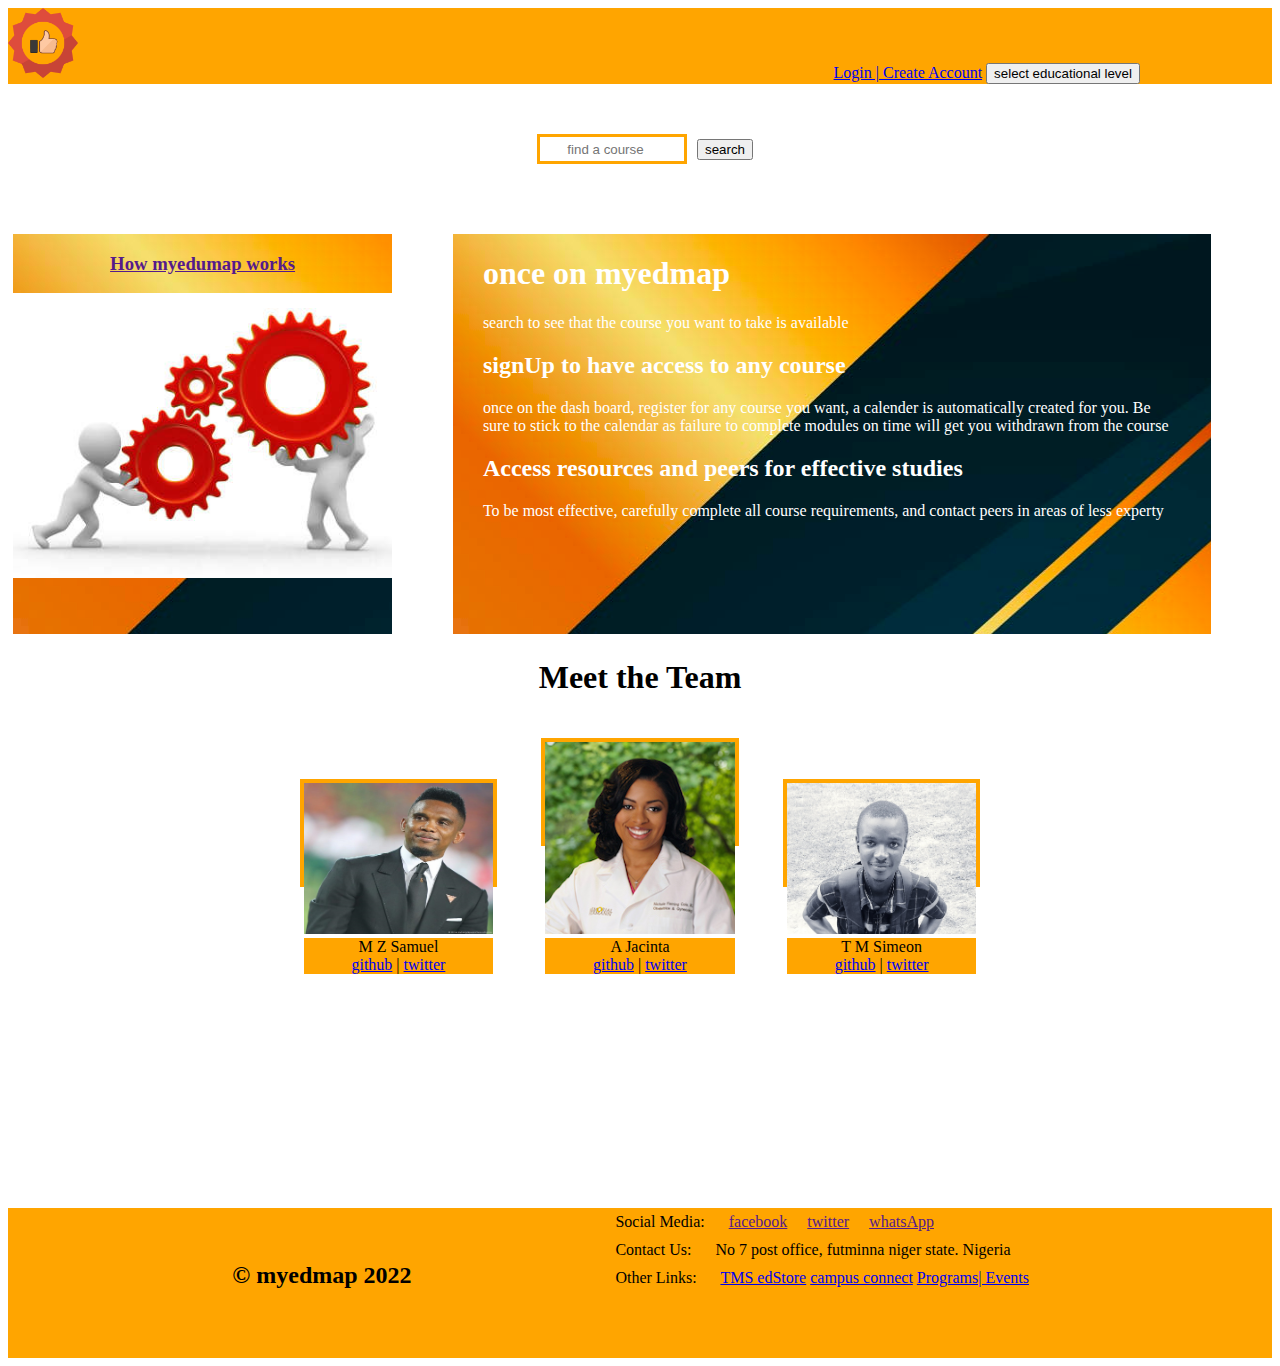
==== templates/index.html @ fd9ff29c "updaet" ====
<!DOCTYPE html>
<html>
<head>
	<meta charset="utf-8">
	<title>myEdumap</title>
	<link rel="stylesheet" type="text/css" href="../static/css/style.css">
	<link rel="stylesheet" type="text/css" href="../static/css/index.css">
	<link rel="icon" type="icon" href="../static/images/icon.png">
</head>
<body >
	<div class="header">
		<div class="space">
			<img src="../static/images/icon.png" width="70">
		</div>
		<div class="aside">
			<!-- <a id="link" href="">home </a> -->
			<span><a href="login.html">Login | </a><a href="createAccount.html"> Create Account</a></span>
			<div class="dropdown">
				<button>select educational level</button>
				<div class="dropdown-content">
					<a href="">Secondary School</a>
					<br>
					<a href="">Higher Institution</a>
				</div>
			</div>
		</div>
	</div>
<div >
	<div class="courseSelectDiv">
		<input type="search" name="courseSearch" id="courseSelect" placeholder="find a course"><button>search</button>
		<!-- <select id="courseSelect">
			<option>select a course</option>
			<option>introduction to flask</option>
			<option>c programming</option>
			<option>cyber security</option>
			<option>microSoft Excel</option>
		</select> -->
	</div>
	<div class="grid-container">
		<div class="headlines" style="background-image: url('../background.png');" >
			<h3><a href="">How myedumap works</a></h3>
			<img src="../static/images/how it works.png" width="100%">
			<!-- <h3><a href="">Effective study approaches</a></h3> -->
			<!-- <h3><a href="">setting a study room</a></h3> -->

		</div>
		<div class="details" style="background-image: url('../background.png');" >
			<h1>once on myedmap</h1>
			<p>search to see that the course you want to take is available</p>
			<h2>signUp to have access to any course</h2>
			<p>once on the dash board, register for any course you want, a calender is automatically created for you. Be sure to stick to the calendar as failure to complete modules on time will get you withdrawn from the course</p>
			<h2>Access resources and peers for effective studies</h2>
			<p>To be most effective, carefully complete all course requirements, and contact peers in areas of less experty</p>			
		</div>
	</div>
</div>
<div id="aboutteam">
	<h1>Meet the Team</h1>
	<div class="team">
		<img src="../static/images/samuel.jpg" width="100%">
		<div class="basedesign">M Z Samuel<br><a href="#">github</a>&nbsp;|&nbsp;<a href="#">twitter</a></div>
	</div>
	<div class="team">
		<img src="../static/images/jacinta.jpg" width="100%">
		<div class="basedesign">A Jacinta<br><a href="#">github</a>&nbsp;|&nbsp;<a href="#">twitter</a></div>
	</div>
	<div class="team">
		<img src="../static/images/simeon.jpg" width="100%" height="">
		<div class="basedesign">T M Simeon<br><a href="#">github</a>&nbsp;|&nbsp;<a href="#">twitter</a></div>
	</div>
</div>
	<div class="footer">
		<div style="width: 45%; display: inline-block;">
			<h2>&copy myedmap 2022</h2>
		</div>
		<div style="width: 50%; display: inline-block;">
		<div class="footersection">
			<span>Social Media: &emsp;</span>
			<a href="">facebook</a>&emsp;
			<a href="">twitter</a>&emsp;
			<a href="">whatsApp</a>

		</div>
		<div class="footersection">
			<span>Contact Us: &emsp;</span>
			No 7 post office, futminna niger state. Nigeria
		</div>
		<div class="footersection">
			<span>Other Links: &emsp;</span>
			<a href="#">TMS edStore</a>
			<a href="#">campus connect</a>
			<a href="#">Programs| Events</a></h4>
		</div>
		</div>
	</div>
	<script type="text/javascript" src="../static/js/script.js"></script>
</body>
</html>
---- static/css/style.css ----
input{
	/*background: gray;*/
	margin: 10px;
}
body{
	min-height: 150vh;
	display: flex;
	flex-direction: column;
	background-position: center;
	background-repeat: no-repeat;
	background-size: cover;

}
.space{
	display: inline-block;
	width: 65%;
}
.aside{
	display: inline-block;
}
.header{
	background: orange;
}
.dropdown{
	display: inline-block;
	position: relative;
}
.dropdown-content{
	display: none;
	position: absolute;
	width: 100%;
	overflow: auto;
	/*box-shadow: 0px 8px 16px 0px rgba(0,0,0,0.2);*/
}
.dropdown:hover .dropdown-content{
	display: block;
}
.courseSelectDiv{
	/*background: green;*/
	min-height: 150px;
	text-align: center;
}
#courseSelect{
	margin-top: 50px;
	height: 30px;
	width: 150px;
	border: 3px solid orange;
	text-align: center;
}
.footersection{
	text-align: left;
	/*margin-left: 40%;*/
	padding: 5px;
}
.footer{
	background: orange;
	width: 100%;
	min-height: 150px;
	margin-top: auto;
	text-align: center;
}
---- static/css/index.css ----
.headlines{
	display: inline-block;
	width: 30%;
	/*border: 1px solid green;*/
	height: 400px;
	overflow-y: hidden;
	float: left;
	text-align: left;
	margin-left: 5px;
	text-align: center;
	vertical-align: middle;
	/*overflow-y: scroll;*/
}
.headlines:hover {
	/*overflow-y: scroll;*/
}
.details{
	display: inline-block;
	width: 60%;
	background-image: url('../../background.png');
	/*style="background-image: url('../background.png'); */
	color: white;
	overflow-y: hidden;
	height: 400px;
	text-align: left;
	/*background: orange;*/

}
.details *{
	margin-left: 30px;
	margin-right: 40px;
}

h1.headlines{
	margin-left: 5px;
}
.grid-container{
	text-align: center;
}
#aboutteam{
	text-align: center;
	margin-bottom: 40px;

}
.team{
	height: 100px;
	width: 15%;
	display: inline-block;
	border: 4px solid orange;
	margin: 20px;
}
.basedesign{
	/*height: 30px;*/
	background: orange;
}
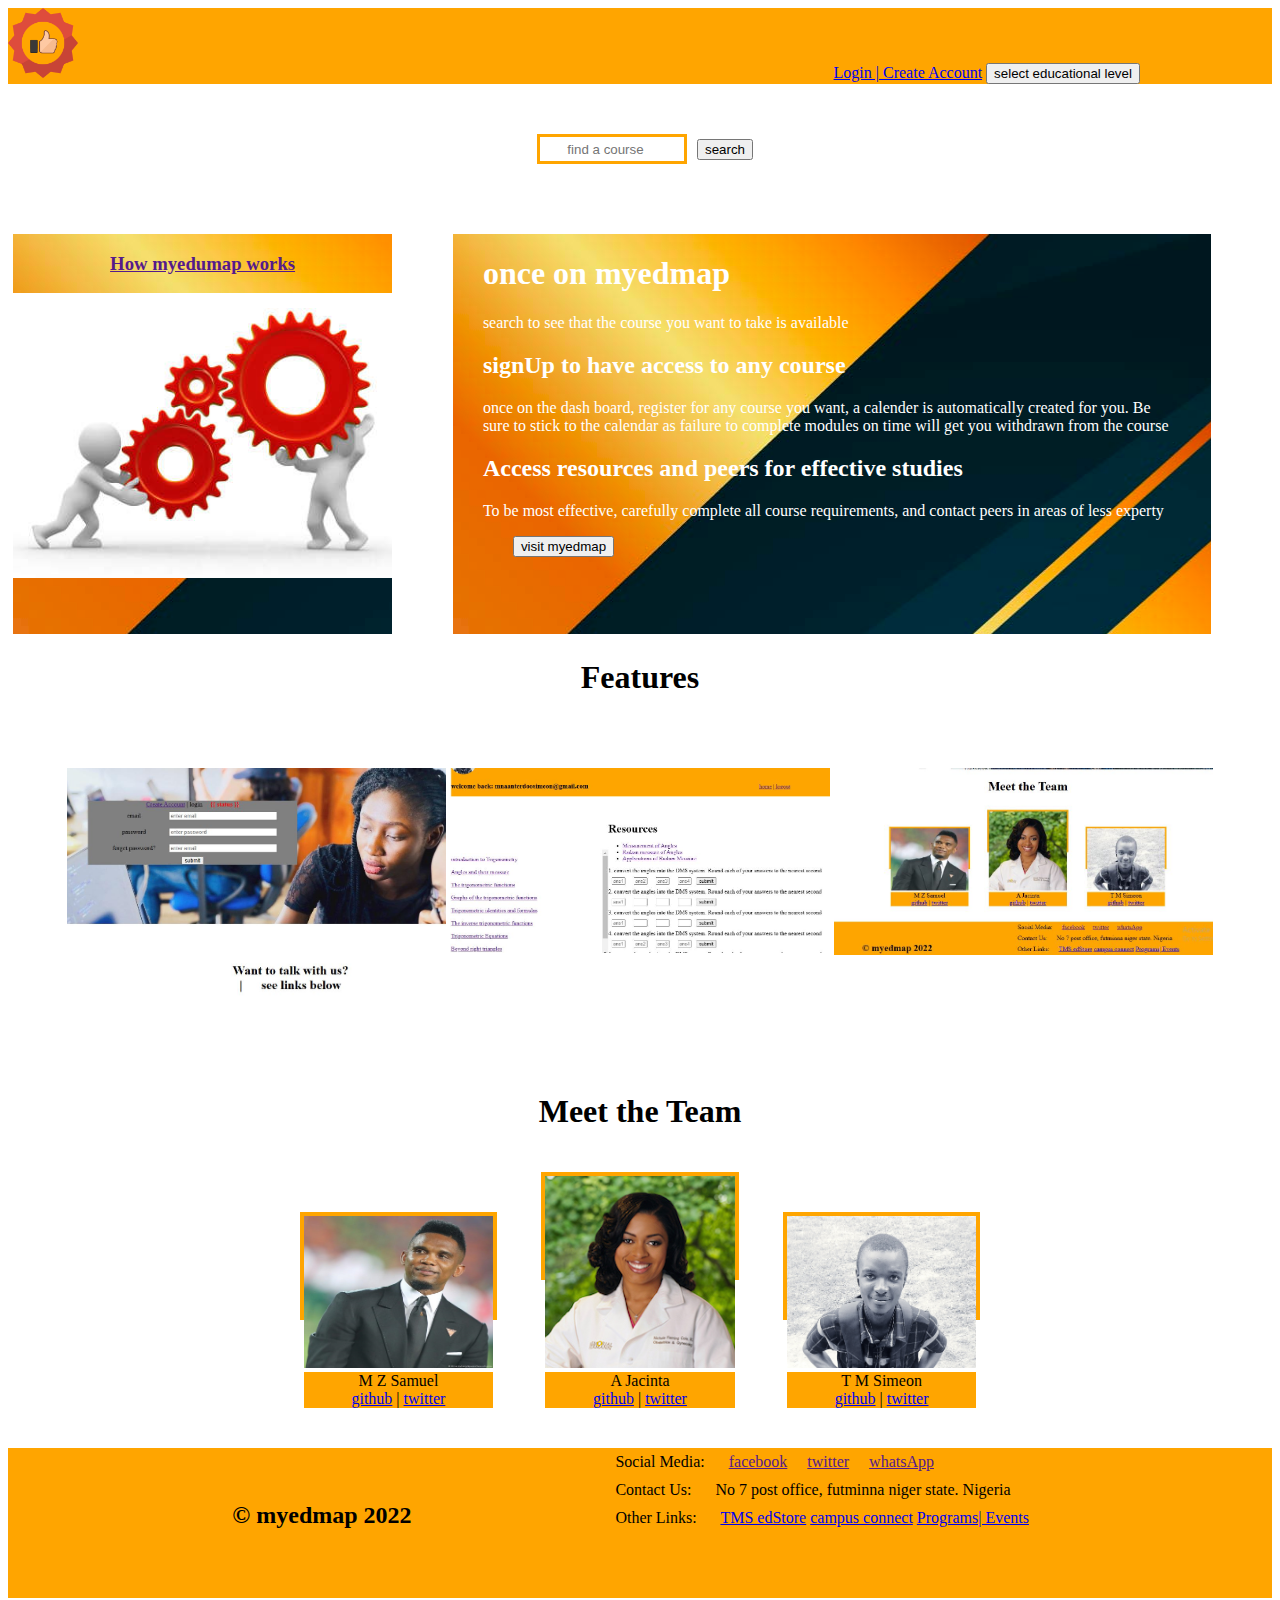
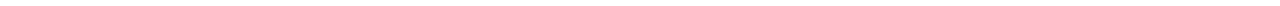
==== commit 8e3cfd53: "update features" ====
--- a/templates/index.html
+++ b/templates/index.html
@@ -44,13 +44,29 @@
 			<!-- <h3><a href="">setting a study room</a></h3> -->
 
 		</div>
-		<div class="details" style="background-image: url('../background.png');" >
+		<div class="details" >
 			<h1>once on myedmap</h1>
 			<p>search to see that the course you want to take is available</p>
 			<h2>signUp to have access to any course</h2>
 			<p>once on the dash board, register for any course you want, a calender is automatically created for you. Be sure to stick to the calendar as failure to complete modules on time will get you withdrawn from the course</p>
 			<h2>Access resources and peers for effective studies</h2>
-			<p>To be most effective, carefully complete all course requirements, and contact peers in areas of less experty</p>			
+			<p>To be most effective, carefully complete all course requirements, and contact peers in areas of less experty</p>
+			<a href=""><button>visit myedmap</button></a>
+		</div>
+	</div>
+	<div id="feature">
+		<h1>Features</h1>
+		<div class="circle1">
+			<img src="../static/images/login.png">
+			
+		</div>
+		<div class="circle2">
+			<img src="../static/images/dashboard.png">
+			
+		</div>
+		<div class="circle3">
+			<img src="../static/images/team.png">
+			
 		</div>
 	</div>
 </div>
--- a/static/css/index.css
+++ b/static/css/index.css
@@ -53,3 +53,55 @@
 	/*height: 30px;*/
 	background: orange;
 }
+.circle1{
+	width: 30%;
+	/*border: 2px solid green;*/
+	display: inline-block;
+	/*border-radius: 50%;*/
+	min-height: 300px;
+	/*align-self: center;*/
+	margin-top: 50px;
+	/*float: left;*/
+	/*background: url('../images/login.png');*/
+}
+
+.circle2{
+	width: 30%;
+	/*border: 2px solid green;*/
+	display: inline-block;
+	/*border-radius: 50%;*/
+	min-height: 300px;
+	/*align-self: center;*/
+	margin-top: 50px;
+	/*float: left;*/
+	/*background: url('../images/dashboard.png');*/
+}
+.circle3{
+	width: 30%;
+	/*border: 2px solid green;*/
+	display: inline-block;
+	/*border-radius: 50%;*/
+	min-height: 300px;
+	/*align-self: center;*/
+	margin-top: 50px;
+	/*float: left;*/
+	/*background: url('../images/team.png');*/
+}
+#feature{
+	text-align: center;
+}
+.circle1 img{
+	width: 100%;
+	height: 100%;
+	float: left;
+}
+.circle2 img{
+	width: 100%;
+	height: 100%;
+	float: left;
+}
+.circle3 img{
+	width: 100%;
+	height: 100%;
+	float: left;
+}
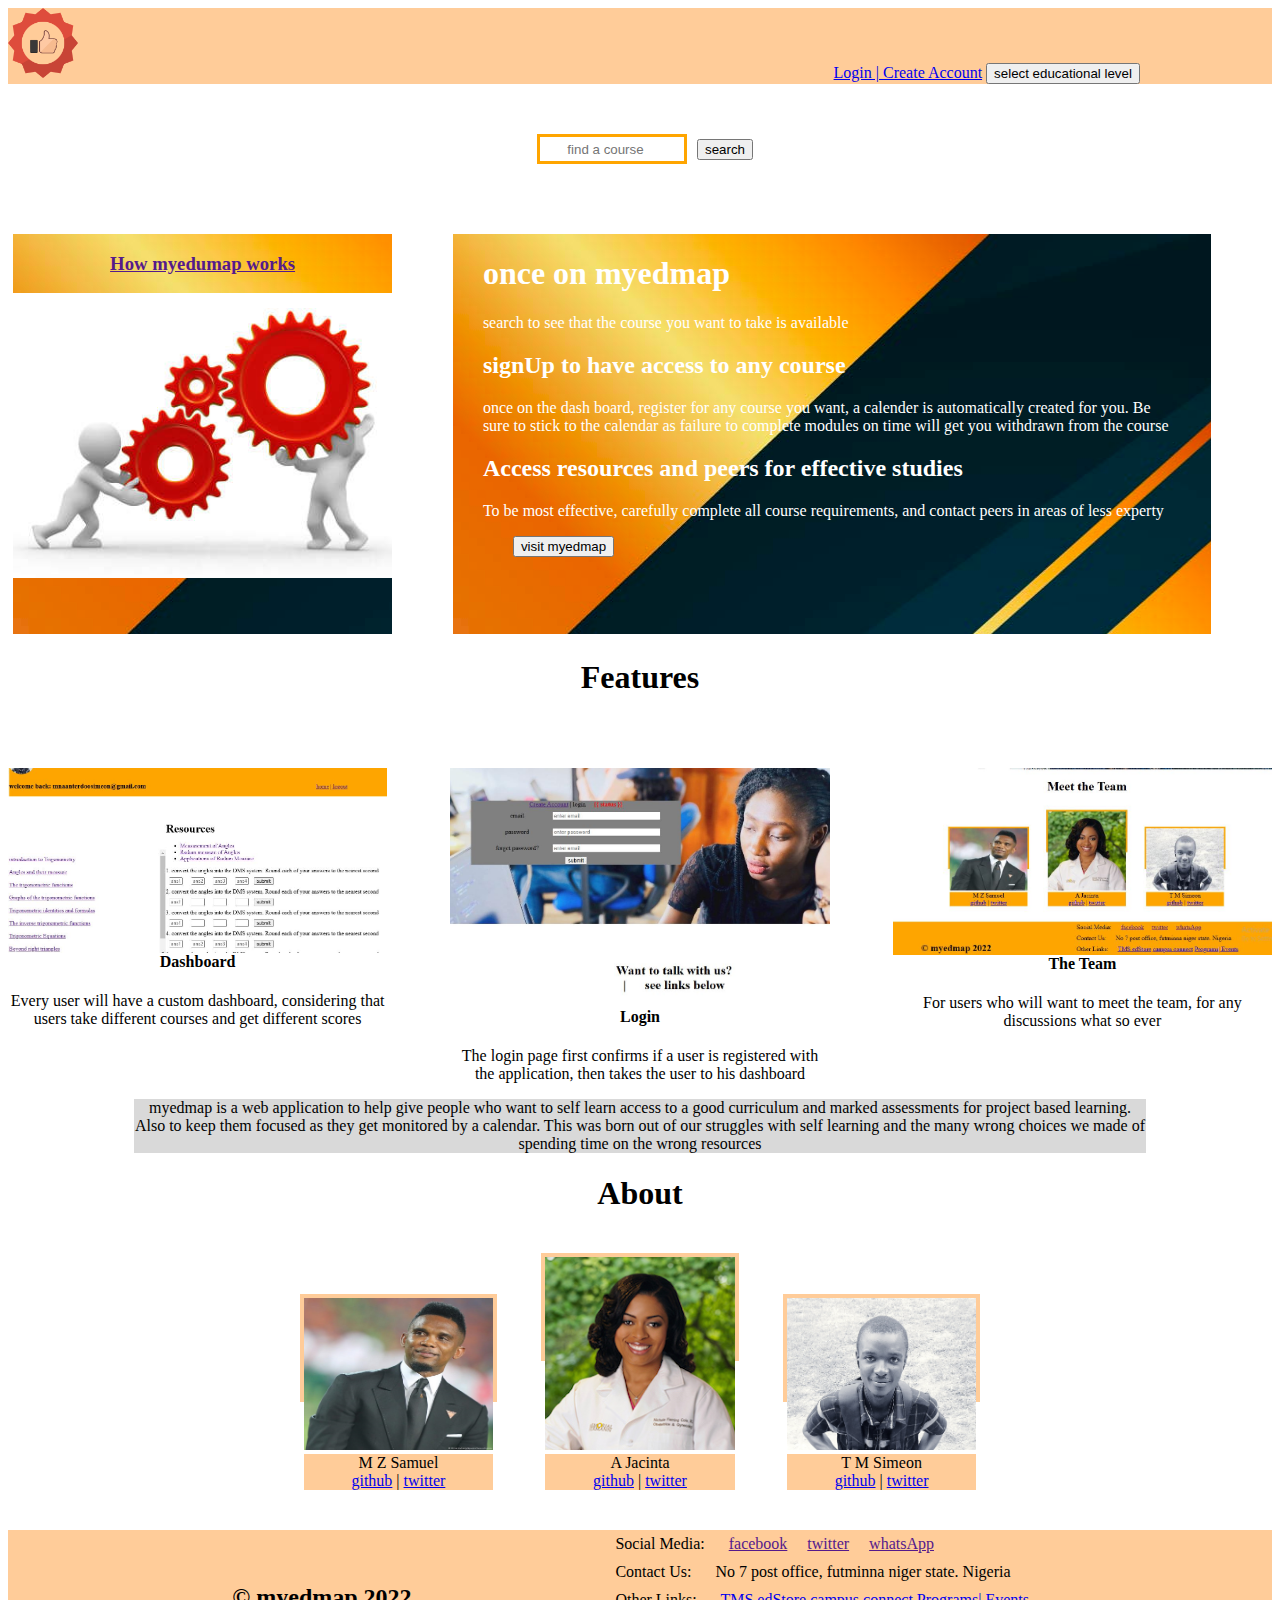
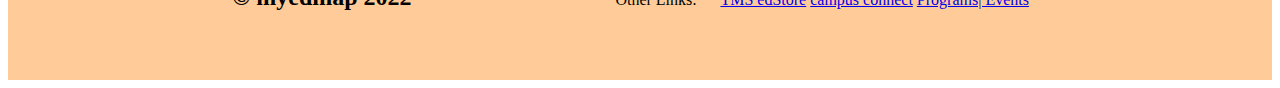
==== commit 33df928e: "update" ====
--- a/templates/index.html
+++ b/templates/index.html
@@ -58,20 +58,27 @@
 		<h1>Features</h1>
 		<div class="circle1">
 			<img src="../static/images/login.png">
+			<h4>Login</h4>
+			<p>The login page first confirms if a user is registered with the application, then takes the user to his dashboard</p>
 			
 		</div>
 		<div class="circle2">
 			<img src="../static/images/dashboard.png">
+			<h4>Dashboard</h4>
+			<p>Every user will have a custom dashboard, considering that users take different courses and get different scores</p>
 			
 		</div>
 		<div class="circle3">
 			<img src="../static/images/team.png">
+			<h4>The Team</h4>
+			<p>For users who will want to meet the team, for any discussions what so ever</p>
 			
 		</div>
 	</div>
 </div>
 <div id="aboutteam">
-	<h1>Meet the Team</h1>
+	<p>myedmap is a web application to help give people who want to self learn access to a good curriculum and marked assessments for project based learning. Also to keep them focused as they get monitored by a calendar. This was born out of our struggles with self learning and the many wrong choices we made of spending time on the wrong resources</p>
+	<h1>About</h1>
 	<div class="team">
 		<img src="../static/images/samuel.jpg" width="100%">
 		<div class="basedesign">M Z Samuel<br><a href="#">github</a>&nbsp;|&nbsp;<a href="#">twitter</a></div>
--- a/static/css/style.css
+++ b/static/css/style.css
@@ -19,7 +19,7 @@
 	display: inline-block;
 }
 .header{
-	background: orange;
+	background:  #ffcc99;
 }
 .dropdown{
 	display: inline-block;
@@ -53,7 +53,7 @@
 	padding: 5px;
 }
 .footer{
-	background: orange;
+	background:  #ffcc99;
 	width: 100%;
 	min-height: 150px;
 	margin-top: auto;
--- a/static/css/index.css
+++ b/static/css/index.css
@@ -42,16 +42,21 @@
 	margin-bottom: 40px;
 
 }
+#aboutteam p{
+	width: 80%;
+	margin: auto;
+	background: #d9d9d9;
+}
 .team{
 	height: 100px;
 	width: 15%;
 	display: inline-block;
-	border: 4px solid orange;
+	border: 4px solid #ffcc99;
 	margin: 20px;
 }
 .basedesign{
 	/*height: 30px;*/
-	background: orange;
+	background:  #ffcc99;
 }
 .circle1{
 	width: 30%;
@@ -63,6 +68,8 @@
 	margin-top: 50px;
 	/*float: left;*/
 	/*background: url('../images/login.png');*/
+	/*background: orange;*/
+
 }
 
 .circle2{
@@ -73,8 +80,10 @@
 	min-height: 300px;
 	/*align-self: center;*/
 	margin-top: 50px;
-	/*float: left;*/
+	float: left;
 	/*background: url('../images/dashboard.png');*/
+	/*background: orange;*/
+
 }
 .circle3{
 	width: 30%;
@@ -84,8 +93,9 @@
 	min-height: 300px;
 	/*align-self: center;*/
 	margin-top: 50px;
-	/*float: left;*/
+	float: right;
 	/*background: url('../images/team.png');*/
+	/*background: orange;*/
 }
 #feature{
 	text-align: center;
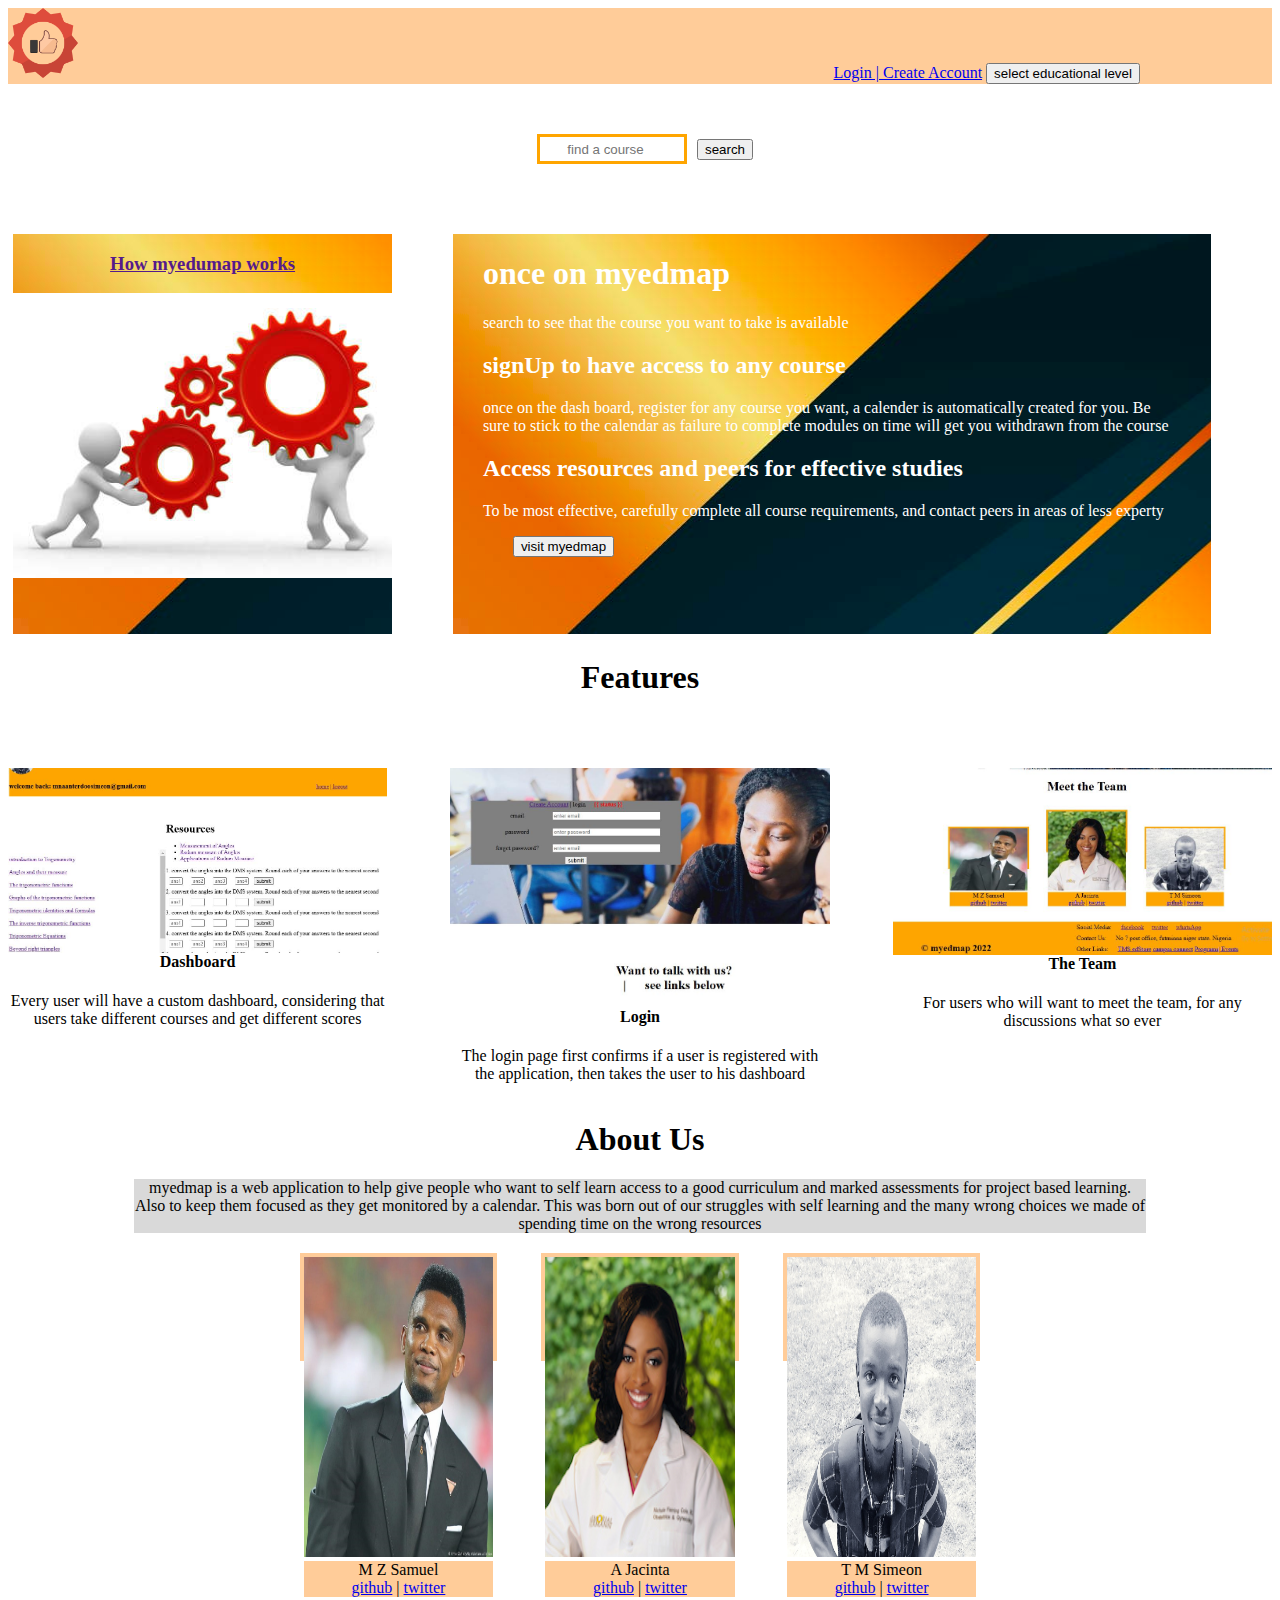
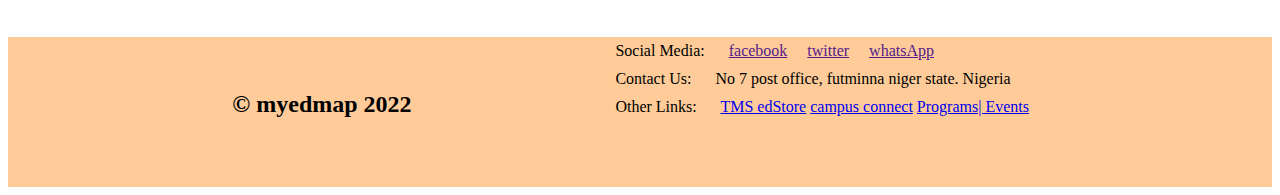
==== commit eb83c640: "mm" ====
--- a/templates/index.html
+++ b/templates/index.html
@@ -77,18 +77,19 @@
 	</div>
 </div>
 <div id="aboutteam">
+	<h1>About Us</h1>
 	<p>myedmap is a web application to help give people who want to self learn access to a good curriculum and marked assessments for project based learning. Also to keep them focused as they get monitored by a calendar. This was born out of our struggles with self learning and the many wrong choices we made of spending time on the wrong resources</p>
-	<h1>About</h1>
+	
 	<div class="team">
-		<img src="../static/images/samuel.jpg" width="100%">
+		<img src="../static/images/samuel.jpg" width="100%" height="300%">
 		<div class="basedesign">M Z Samuel<br><a href="#">github</a>&nbsp;|&nbsp;<a href="#">twitter</a></div>
 	</div>
 	<div class="team">
-		<img src="../static/images/jacinta.jpg" width="100%">
+		<img src="../static/images/jacinta.jpg" width="100%" height="300">
 		<div class="basedesign">A Jacinta<br><a href="#">github</a>&nbsp;|&nbsp;<a href="#">twitter</a></div>
 	</div>
 	<div class="team">
-		<img src="../static/images/simeon.jpg" width="100%" height="">
+		<img src="../static/images/simeon.jpg" width="100% " height="300">
 		<div class="basedesign">T M Simeon<br><a href="#">github</a>&nbsp;|&nbsp;<a href="#">twitter</a></div>
 	</div>
 </div>
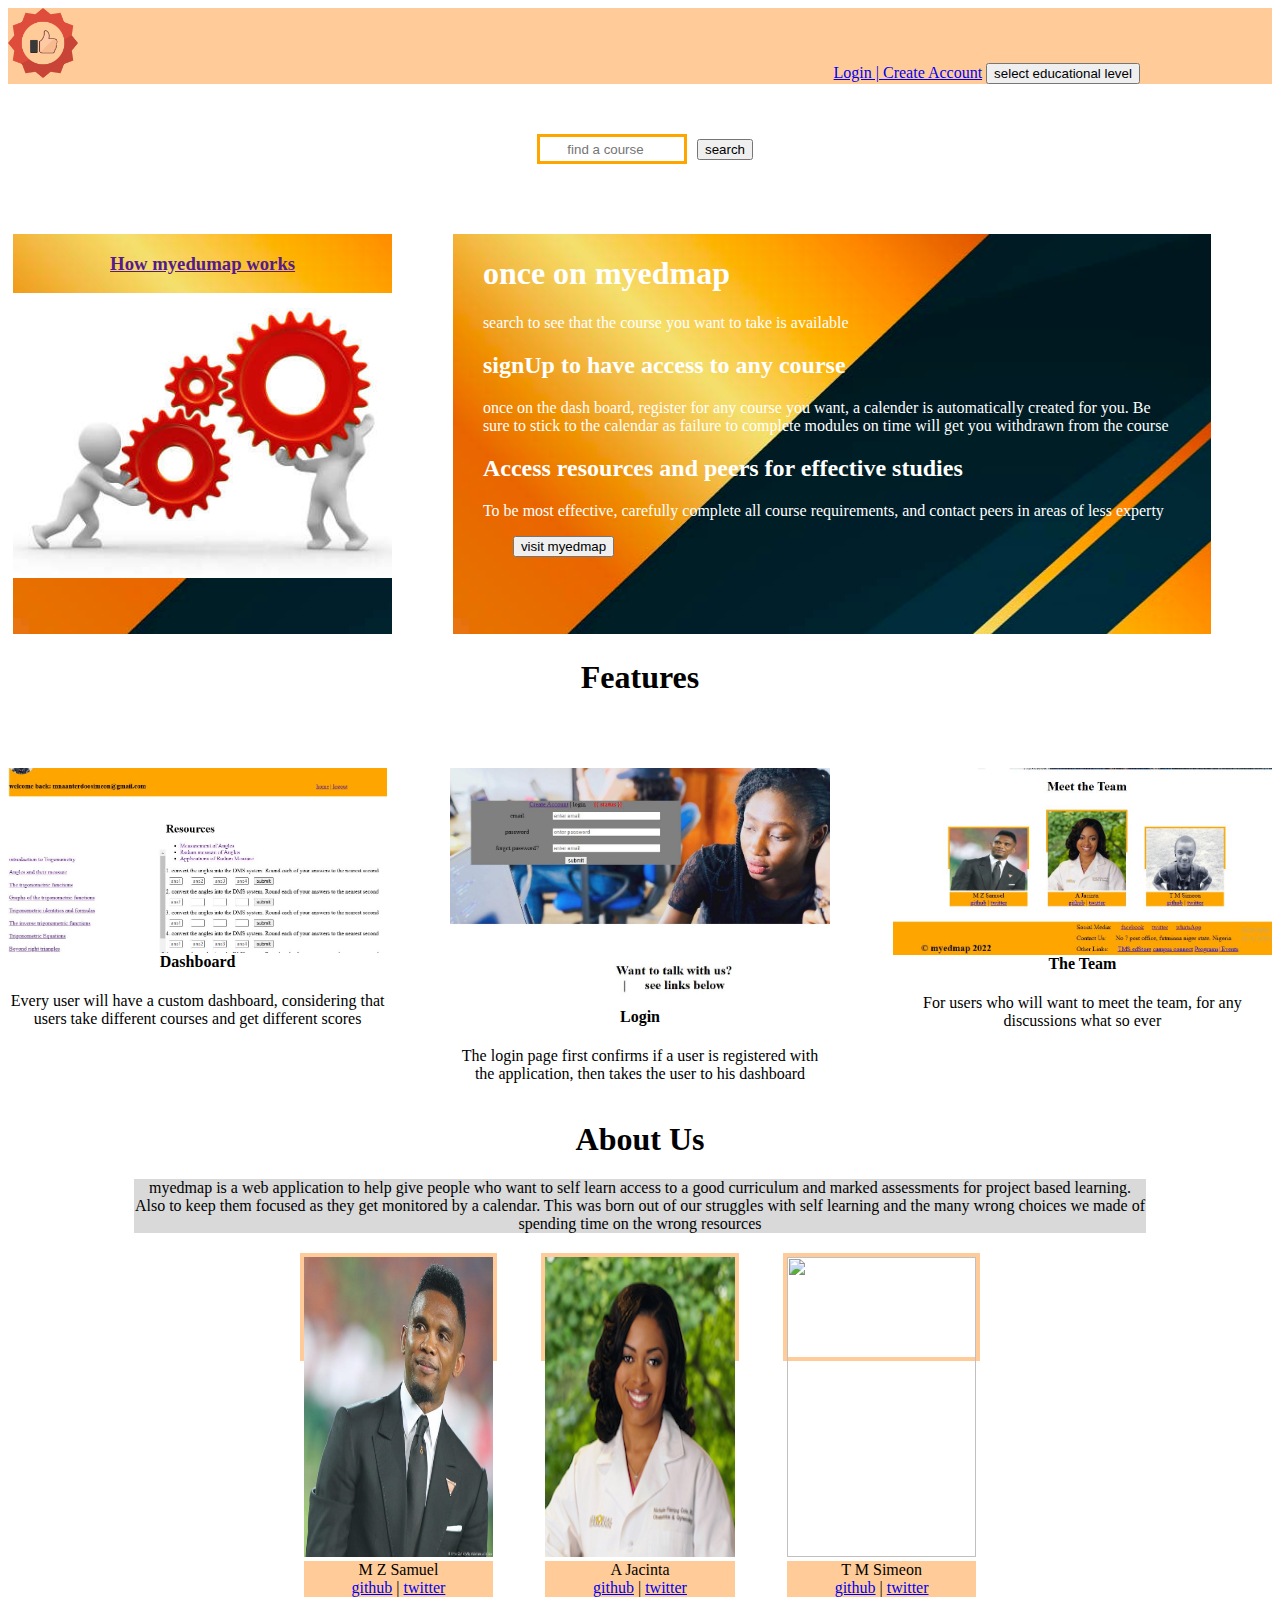
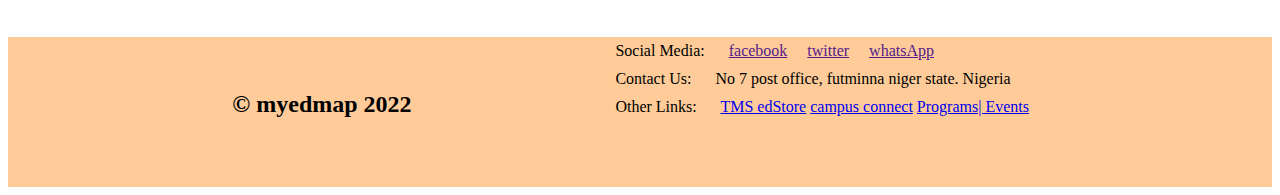
==== commit 16d56334: "Update index.html" ====
--- a/templates/index.html
+++ b/templates/index.html
@@ -89,7 +89,7 @@
 		<div class="basedesign">A Jacinta<br><a href="#">github</a>&nbsp;|&nbsp;<a href="#">twitter</a></div>
 	</div>
 	<div class="team">
-		<img src="../static/images/simeon.jpg" width="100% " height="300">
+		<img src="../static/images/mnaan.JPG" width="100% " height="300">
 		<div class="basedesign">T M Simeon<br><a href="#">github</a>&nbsp;|&nbsp;<a href="#">twitter</a></div>
 	</div>
 </div>
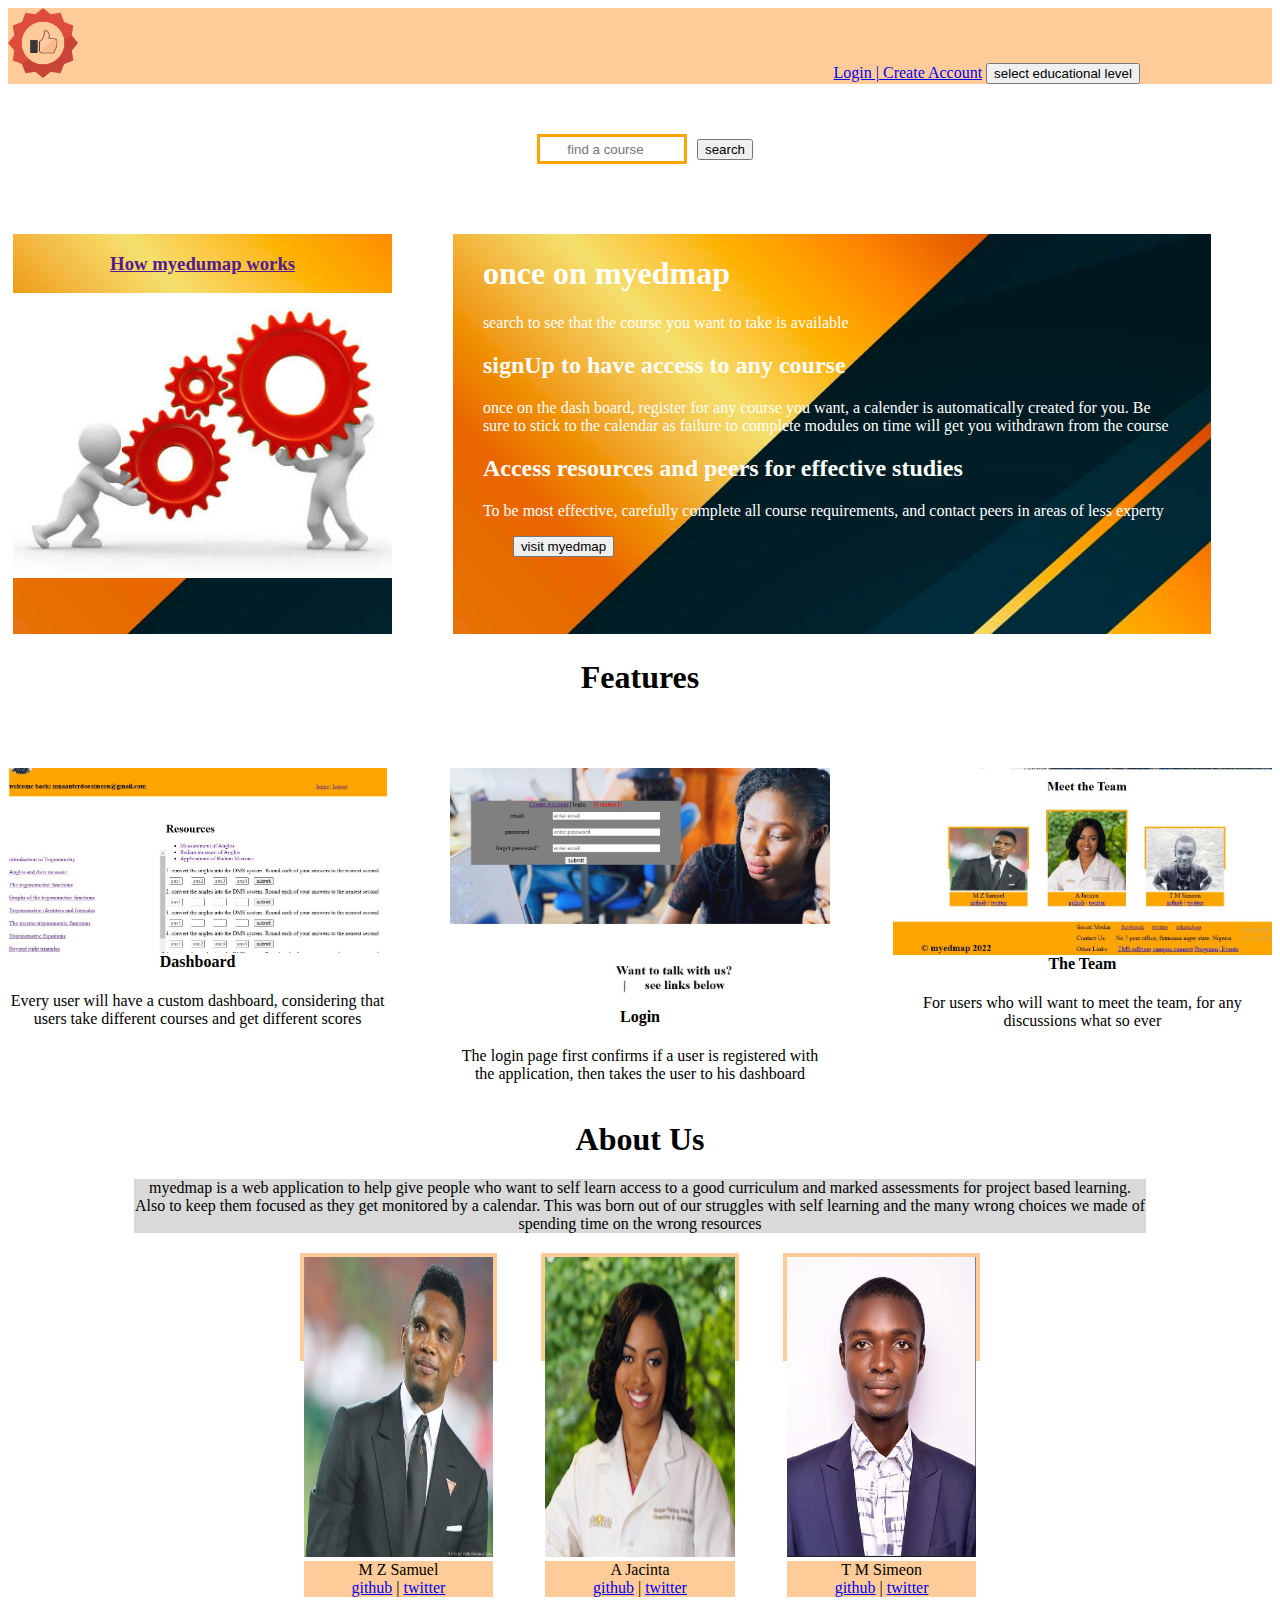
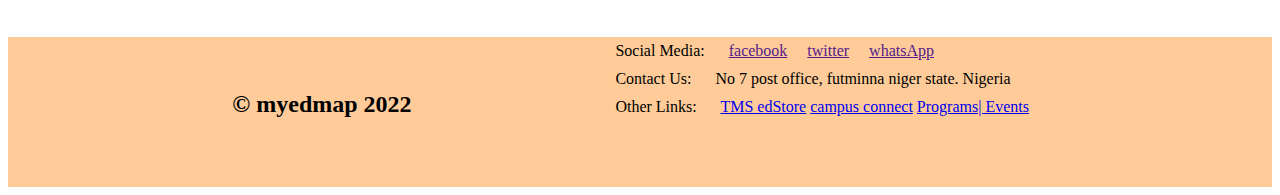
==== commit 94022b09: "Update index.html" ====
--- a/templates/index.html
+++ b/templates/index.html
@@ -89,7 +89,7 @@
 		<div class="basedesign">A Jacinta<br><a href="#">github</a>&nbsp;|&nbsp;<a href="#">twitter</a></div>
 	</div>
 	<div class="team">
-		<img src="../static/images/mnaan.JPG" width="100% " height="300">
+		<img src="../static/images/simeon.jpg" width="100% " height="300">
 		<div class="basedesign">T M Simeon<br><a href="#">github</a>&nbsp;|&nbsp;<a href="#">twitter</a></div>
 	</div>
 </div>
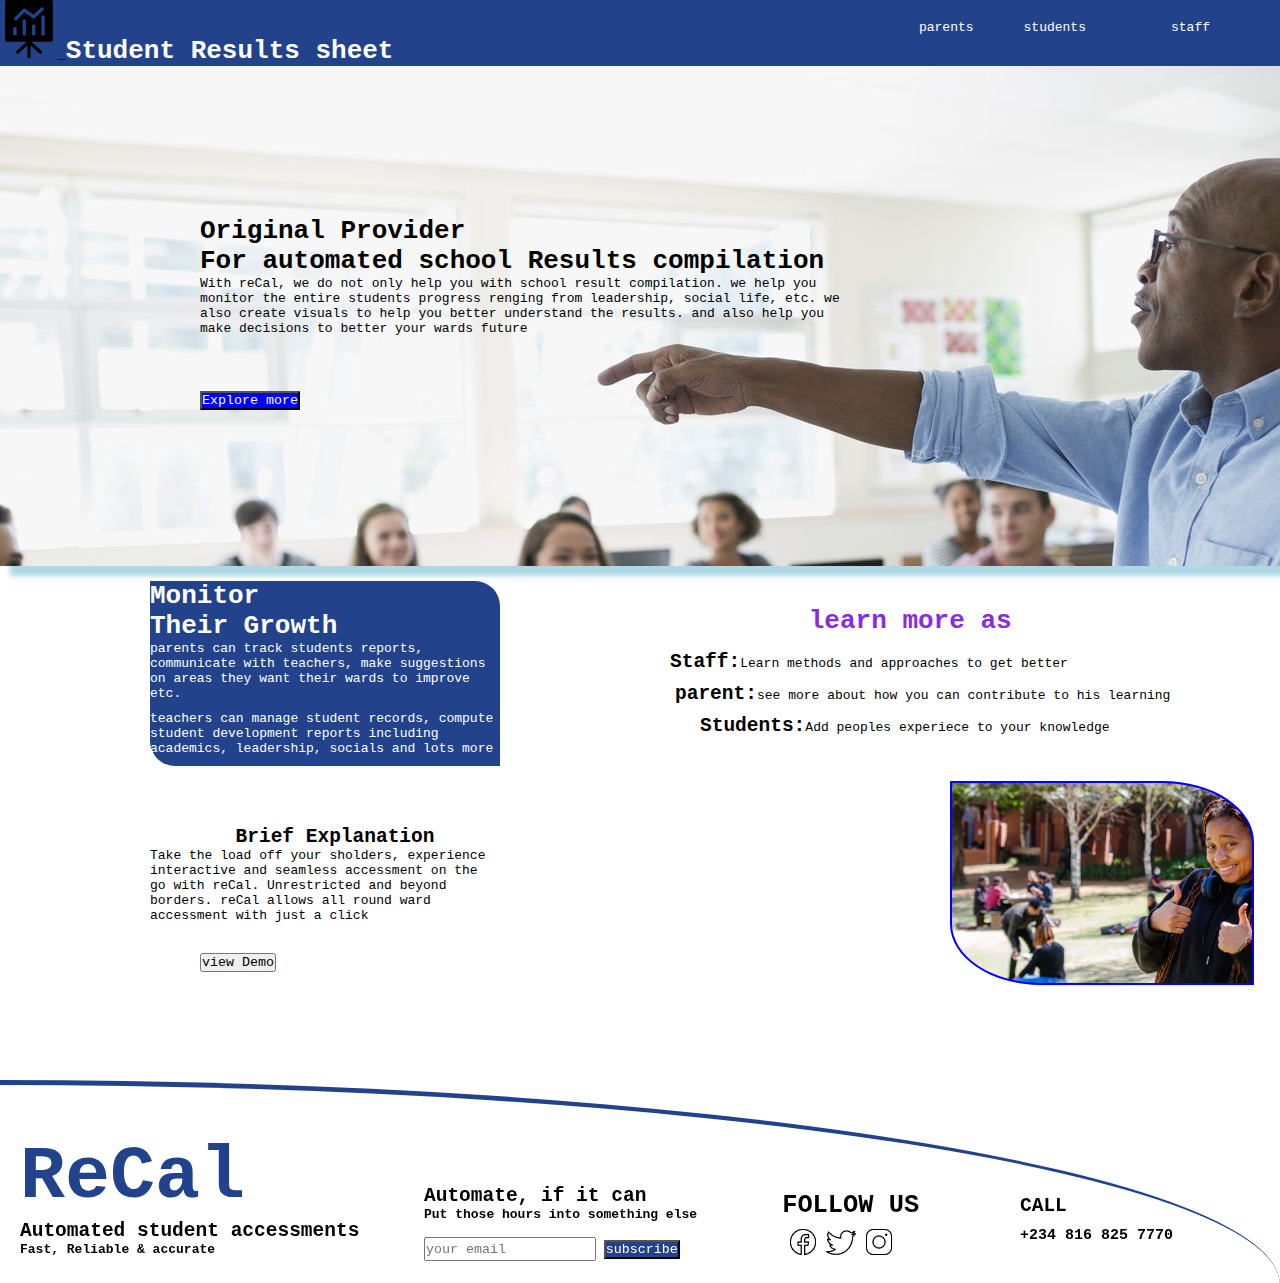
==== commit a8e03733: "updated images dir" ====
--- a/templates/index.html
+++ b/templates/index.html
@@ -1,122 +1,90 @@
-<!DOCTYPE html>
-<html>
-<head>
-	<meta charset="utf-8">
-	<title>myEdumap</title>
-	<link rel="stylesheet" type="text/css" href="../static/css/style.css">
-	<link rel="stylesheet" type="text/css" href="../static/css/index.css">
-	<link rel="icon" type="icon" href="../static/images/icon.png">
-</head>
-<body >
-	<div class="header">
-		<div class="space">
-			<img src="../static/images/icon.png" width="70">
-		</div>
-		<div class="aside">
-			<!-- <a id="link" href="">home </a> -->
-			<span><a href="login.html">Login | </a><a href="createAccount.html"> Create Account</a></span>
-			<div class="dropdown">
-				<button>select educational level</button>
-				<div class="dropdown-content">
-					<a href="">Secondary School</a>
-					<br>
-					<a href="">Higher Institution</a>
-				</div>
-			</div>
-		</div>
-	</div>
-<div >
-	<div class="courseSelectDiv">
-		<input type="search" name="courseSearch" id="courseSelect" placeholder="find a course"><button>search</button>
-		<!-- <select id="courseSelect">
-			<option>select a course</option>
-			<option>introduction to flask</option>
-			<option>c programming</option>
-			<option>cyber security</option>
-			<option>microSoft Excel</option>
-		</select> -->
-	</div>
-	<div class="grid-container">
-		<div class="headlines" style="background-image: url('../background.png');" >
-			<h3><a href="">How myedumap works</a></h3>
-			<img src="../static/images/how it works.png" width="100%">
-			<!-- <h3><a href="">Effective study approaches</a></h3> -->
-			<!-- <h3><a href="">setting a study room</a></h3> -->
-
-		</div>
-		<div class="details" >
-			<h1>once on myedmap</h1>
-			<p>search to see that the course you want to take is available</p>
-			<h2>signUp to have access to any course</h2>
-			<p>once on the dash board, register for any course you want, a calender is automatically created for you. Be sure to stick to the calendar as failure to complete modules on time will get you withdrawn from the course</p>
-			<h2>Access resources and peers for effective studies</h2>
-			<p>To be most effective, carefully complete all course requirements, and contact peers in areas of less experty</p>
-			<a href=""><button>visit myedmap</button></a>
-		</div>
-	</div>
-	<div id="feature">
-		<h1>Features</h1>
-		<div class="circle1">
-			<img src="../static/images/login.png">
-			<h4>Login</h4>
-			<p>The login page first confirms if a user is registered with the application, then takes the user to his dashboard</p>
-			
-		</div>
-		<div class="circle2">
-			<img src="../static/images/dashboard.png">
-			<h4>Dashboard</h4>
-			<p>Every user will have a custom dashboard, considering that users take different courses and get different scores</p>
-			
-		</div>
-		<div class="circle3">
-			<img src="../static/images/team.png">
-			<h4>The Team</h4>
-			<p>For users who will want to meet the team, for any discussions what so ever</p>
-			
-		</div>
-	</div>
-</div>
-<div id="aboutteam">
-	<h1>About Us</h1>
-	<p>myedmap is a web application to help give people who want to self learn access to a good curriculum and marked assessments for project based learning. Also to keep them focused as they get monitored by a calendar. This was born out of our struggles with self learning and the many wrong choices we made of spending time on the wrong resources</p>
-	
-	<div class="team">
-		<img src="../static/images/samuel.jpg" width="100%" height="300%">
-		<div class="basedesign">M Z Samuel<br><a href="#">github</a>&nbsp;|&nbsp;<a href="#">twitter</a></div>
-	</div>
-	<div class="team">
-		<img src="../static/images/jacinta.jpg" width="100%" height="300">
-		<div class="basedesign">A Jacinta<br><a href="#">github</a>&nbsp;|&nbsp;<a href="#">twitter</a></div>
-	</div>
-	<div class="team">
-		<img src="../static/images/simeon.jpg" width="100% " height="300">
-		<div class="basedesign">T M Simeon<br><a href="#">github</a>&nbsp;|&nbsp;<a href="#">twitter</a></div>
-	</div>
-</div>
-	<div class="footer">
-		<div style="width: 45%; display: inline-block;">
-			<h2>&copy myedmap 2022</h2>
-		</div>
-		<div style="width: 50%; display: inline-block;">
-		<div class="footersection">
-			<span>Social Media: &emsp;</span>
-			<a href="">facebook</a>&emsp;
-			<a href="">twitter</a>&emsp;
-			<a href="">whatsApp</a>
-
-		</div>
-		<div class="footersection">
-			<span>Contact Us: &emsp;</span>
-			No 7 post office, futminna niger state. Nigeria
-		</div>
-		<div class="footersection">
-			<span>Other Links: &emsp;</span>
-			<a href="#">TMS edStore</a>
-			<a href="#">campus connect</a>
-			<a href="#">Programs| Events</a></h4>
-		</div>
-		</div>
-	</div>
-	<script type="text/javascript" src="../static/js/script.js"></script>
-</body>
-</html>
+<!DOCTYPE html>
+<html>
+<head>
+	<meta charset="utf-8">
+	<title></title>
+	<link rel="stylesheet" type="text/css" href="../static/css/index.css">
+	<link rel="stylesheet" type="text/css" href="../static/css/style.css">
+	<link rel="icon" type="image/x-icon" href="../static/images/favicon.ico">
+</head>
+<body>
+	<div id="header">
+	<ul>
+		<a  href="#"><img src="../static/images/logo.png">
+			<h1>Student Results sheet</h1></a>
+		<!-- <li><a href="#">staff</a></li> -->
+		<li id="list">
+			<a id="staff" href="staff.html">staff</a>
+			<ul class="dropdown">
+				<li><a id="dropdown" href="">insert results</a></li>
+				<li><a id="dropdown" href="">cal results</a></li>
+				<li><a id="dropdown" href="">calculate grade</a></li>
+				<li><a id="dropdown" href="">result grade</a></li>
+			</ul>
+		</li>
+		<li><a href="student.html">students</a></li>
+		<li><a href="parent.html">parents</a></li>
+	</ul>
+	</div>
+	<div id="section1">
+		<div id="innertext">
+			<h1>Original Provider</h1>
+			<h1>For automated school Results compilation</h1>
+			<p>With reCal, we do not only help you with school result compilation. we help you monitor the entire students progress renging from leadership, social life, etc. we also create visuals to help you better understand the results. and also help you make decisions to better your wards future</p>
+			<button>Explore more</button>
+		</div>
+	</div>
+	<div id="section2">
+		<div id="innerblock">
+			<h1>Monitor</h1>
+			<h1>Their Growth</h1>
+			<p>parents can track students reports, communicate with teachers, make suggestions on areas they want their wards to improve etc.</p>
+			<p>teachers can manage student records, compute student development reports including academics, leadership, socials and lots more</p>
+		</div>
+		<div id="innerlearn">
+			<h1>learn more as</h1>
+			<h2>Staff:</h2><p>Learn methods and approaches to get better</p><br>
+			<h2>parent:</h2><p>see more about how you can contribute to his learning</p><br>
+			<h2>Students:</h2><p>Add peoples experiece to your knowledge</p>
+
+
+		</div>
+	</div>
+	<div id="section3">
+		<div id="innerexplanation">
+			<h2>Brief Explanation</h2>
+			<p>Take the load off your sholders, experience interactive and seamless accessment on the go with reCal. Unrestricted and beyond borders. reCal allows all round ward accessment with just a click</p><button>view Demo</button>
+		</div>
+		<div id="innerpicture">
+			
+		</div>
+	</div>
+	<div id="footer">
+		<div id="foot">
+			<h1>ReCal</h1>
+			<h2>Automated student accessments</h2>
+			<h4>Fast, Reliable & accurate</h4>
+		</div>
+		<div id="foot">
+			<h2>Automate, if it can</h2>
+			<h4>Put those hours into something else</h4>
+			<input type="email" name="email" placeholder="your email">
+			<button>subscribe</button>
+		</div>
+		<div id="foot">
+			<h2>FOLLOW US</h2>
+			<div id="insidefoot">
+			<a href="#"><img src="../static/images/facebook.png"></a>
+			<a href="#"><img src="../static/images/twitter.png"></a>
+			<a href="#"><img src="../static/images/instagram.png"></a>
+			</div>
+		</div>
+		<div id="foot1">
+			<h2>CALL</h2>
+			<div id="insidefoot1">
+				<h4>+234 816 825 7770</h4>
+			</div>
+		</div>
+	</div>
+</body>
+</html>
--- a/static/css/index.css
+++ b/static/css/index.css
@@ -1,117 +1,83 @@
-.headlines{
-	display: inline-block;
-	width: 30%;
-	/*border: 1px solid green;*/
-	height: 400px;
-	overflow-y: hidden;
-	float: left;
-	text-align: left;
-	margin-left: 5px;
-	text-align: center;
-	vertical-align: middle;
-	/*overflow-y: scroll;*/
-}
-.headlines:hover {
-	/*overflow-y: scroll;*/
-}
-.details{
-	display: inline-block;
-	width: 60%;
-	background-image: url('../../background.png');
-	/*style="background-image: url('../background.png'); */
-	color: white;
-	overflow-y: hidden;
-	height: 400px;
-	text-align: left;
-	/*background: orange;*/
-
-}
-.details *{
-	margin-left: 30px;
-	margin-right: 40px;
-}
-
-h1.headlines{
-	margin-left: 5px;
-}
-.grid-container{
-	text-align: center;
-}
-#aboutteam{
-	text-align: center;
-	margin-bottom: 40px;
-
-}
-#aboutteam p{
-	width: 80%;
-	margin: auto;
-	background: #d9d9d9;
-}
-.team{
-	height: 100px;
-	width: 15%;
-	display: inline-block;
-	border: 4px solid #ffcc99;
-	margin: 20px;
-}
-.basedesign{
-	/*height: 30px;*/
-	background:  #ffcc99;
-}
-.circle1{
-	width: 30%;
-	/*border: 2px solid green;*/
-	display: inline-block;
-	/*border-radius: 50%;*/
-	min-height: 300px;
-	/*align-self: center;*/
-	margin-top: 50px;
-	/*float: left;*/
-	/*background: url('../images/login.png');*/
-	/*background: orange;*/
-
-}
-
-.circle2{
-	width: 30%;
-	/*border: 2px solid green;*/
-	display: inline-block;
-	/*border-radius: 50%;*/
-	min-height: 300px;
-	/*align-self: center;*/
-	margin-top: 50px;
-	float: left;
-	/*background: url('../images/dashboard.png');*/
-	/*background: orange;*/
-
-}
-.circle3{
-	width: 30%;
-	/*border: 2px solid green;*/
-	display: inline-block;
-	/*border-radius: 50%;*/
-	min-height: 300px;
-	/*align-self: center;*/
-	margin-top: 50px;
-	float: right;
-	/*background: url('../images/team.png');*/
-	/*background: orange;*/
-}
-#feature{
-	text-align: center;
-}
-.circle1 img{
-	width: 100%;
-	height: 100%;
-	float: left;
-}
-.circle2 img{
-	width: 100%;
-	height: 100%;
-	float: left;
-}
-.circle3 img{
-	width: 100%;
-	height: 100%;
-	float: left;
-}
+#section1 {
+	background-image: url("../images/index.png");
+	min-height: 500px;
+	box-shadow: 10px 10px 5px lightblue;
+}
+#innertext {
+	padding: 150px 0px 0px 200px;
+	display: inline-block;
+	max-width: 650px;
+
+}
+#innertext button {
+	margin-top: 45px;
+	background: blue;
+	color: white;
+}
+#section2 {
+	display: flex;
+}
+#innerblock {
+	display: inline-block;
+	max-width: 350px;
+	background: #22438C;
+	border-radius: 0px 25px 0px 25px;
+	margin: 15px 0px 0px 150px;
+	color: white;
+
+}
+#innerlearn {
+	display: inline-block;
+	margin: 40px 0px 0px 150px;
+	/*text-align: center;*/
+
+}
+#innerlearn h2, p {
+	display: inline-block;
+	margin-bottom: 10px;
+}
+#innerlearn h2:nth-of-type(2) {
+	margin-left: 25px;
+}
+#innerlearn h2:last-of-type {
+	margin-left: 50px;
+}
+#innerlearn h1 {
+	text-align: center;
+	color: blueviolet;
+	margin-bottom: 15px;
+}
+#section3 {
+	display: flex;
+}
+#innerexplanation {
+	display: inline-block;
+	max-width: 350px;
+	/*background: blue;*/
+	min-height: 200px;
+	/*border-radius: 0px 25px 0px 25px;*/
+	margin: 15px 0px 0px 150px;
+	/*text-align: center;*/
+
+}
+#innerexplanation h2 {
+	margin-top: 45px;
+	text-align: center;
+}
+#innerexplanation button {
+	margin-left: 50px;
+	margin-top: 20px;
+}
+#innerpicture {
+	height: 200px;
+	width: 300px;
+	display: inline-block;
+	border: 2px solid blue;
+	margin: 15px 0px 0px 450px;
+	border-radius: 0% 30% 0% 30%;
+	background-image: url("../images/student.png");
+	background-size: 500px;
+	background-repeat: no-repeat;
+}
+/*justakinyi1@gmail.com
+https://chat.whatsapp.com/J7EYfflFfP20VKfSrCvNjy*/--- a/static/css/style.css
+++ b/static/css/style.css
@@ -1,61 +1,138 @@
-input{
-	/*background: gray;*/
-	margin: 10px;
-}
-body{
-	min-height: 150vh;
-	display: flex;
-	flex-direction: column;
-	background-position: center;
-	background-repeat: no-repeat;
-	background-size: cover;
-
-}
-.space{
-	display: inline-block;
-	width: 65%;
-}
-.aside{
-	display: inline-block;
-}
-.header{
-	background:  #ffcc99;
-}
-.dropdown{
-	display: inline-block;
-	position: relative;
-}
-.dropdown-content{
-	display: none;
-	position: absolute;
-	width: 100%;
-	overflow: auto;
-	/*box-shadow: 0px 8px 16px 0px rgba(0,0,0,0.2);*/
-}
-.dropdown:hover .dropdown-content{
-	display: block;
-}
-.courseSelectDiv{
-	/*background: green;*/
-	min-height: 150px;
-	text-align: center;
-}
-#courseSelect{
-	margin-top: 50px;
-	height: 30px;
-	width: 150px;
-	border: 3px solid orange;
-	text-align: center;
-}
-.footersection{
-	text-align: left;
-	/*margin-left: 40%;*/
-	padding: 5px;
-}
-.footer{
-	background:  #ffcc99;
-	width: 100%;
-	min-height: 150px;
-	margin-top: auto;
-	text-align: center;
-}
+*{
+	padding: 0px;
+	margin: 0px;
+	font-family: monospace;
+}
+#header {
+	background: #22438C;
+	/*width: 100%;*/
+	position: sticky;
+	top: 0;
+}
+ul {
+	list-style: none;
+	/*background: #22438C;
+	width: 100%;*/
+}
+ul h1{
+	display: inline-block;
+	color: white;
+}
+ul li{
+	display: inline-block;
+	position: relative;
+	float: right;
+}
+#staff {
+	padding: 20px 20px 20px 60px;
+}
+#dropdown{
+	padding-top: 3px;
+}
+#list{
+	float: right;
+	margin-right: 50px;
+}
+
+ul li a{
+	display: block;
+	padding: 20px 25px;
+	color: #FFF;
+	text-decoration: none;
+	text-align: center;
+	/*font-size: 20px;*/
+}
+
+ul li ul.dropdown {
+	width: 100%;
+	background: #22438C;
+	position: absolute;
+	z-index: 999;
+	display: none;
+}
+ul li a:hover{
+	background: #112C66;
+}
+ul li:hover ul.dropdown {
+	display: block;
+}
+
+#footer {
+	min-height: 200px;
+	/*width: 100%;*/
+	/*background: green;*/
+	margin-top: 95px;
+	border-top: 5px solid #22438C;
+	border-radius: 0px 100% 0px 0px;
+	position: relative;
+	display: flex;
+}
+#foot:first-of-type {
+	width: 30%;
+	display: inline-block;
+	min-height: 25px;
+	/*background: gold;*/
+	margin-top: 50px;
+}
+#foot:first-of-type h1, h2, h4 {
+	margin-left: 20px;
+}
+#foot:first-of-type h1 {
+	font-size: 75px;
+	color: #22438C;
+}
+#foot:nth-of-type(2) {
+	width: 30%;
+	display: inline-block;
+	min-height: 25px;
+	/*background: gold;*/
+	margin-top: 100px;
+	margin-left: 20px;	
+}
+#foot:nth-of-type(2) input {
+	margin-left: 20px;
+	min-height: 20px;
+	margin-top: 15px;
+}
+#foot:nth-of-type(2) button {
+	background: #22438C;
+	color: white;
+}
+#foot:nth-of-type(3) {
+	width: 15%;
+	display: inline-block;
+	min-height: 25px;
+	/*background: gold;*/
+	margin-top: 110px;
+	/*margin-left: 10px;	*/
+}
+#foot:nth-of-type(3) h2 {
+	transform: scale(1.3);
+	/*text-align: center;*/
+}
+#foot1 {
+	width: 15%;
+	display: inline-block;
+	min-height: 25px;
+	/*background: gold;*/
+	margin-top: 110px;
+	margin-left: 20px;	
+}
+#insidefoot {
+	margin-top: 10px;
+	/*text-align: center;*/
+}
+#insidefoot img {
+	width: 30px;
+	/*margin-left: 5px;*/
+}
+#insidefoot1 {
+	margin-top: 10px;
+}
+#insidefoot1 h4 {
+	font-size: 15px;
+}
+/*#logo  img{
+	border: 2px solid white;
+	border-radius: 30%;
+}*/